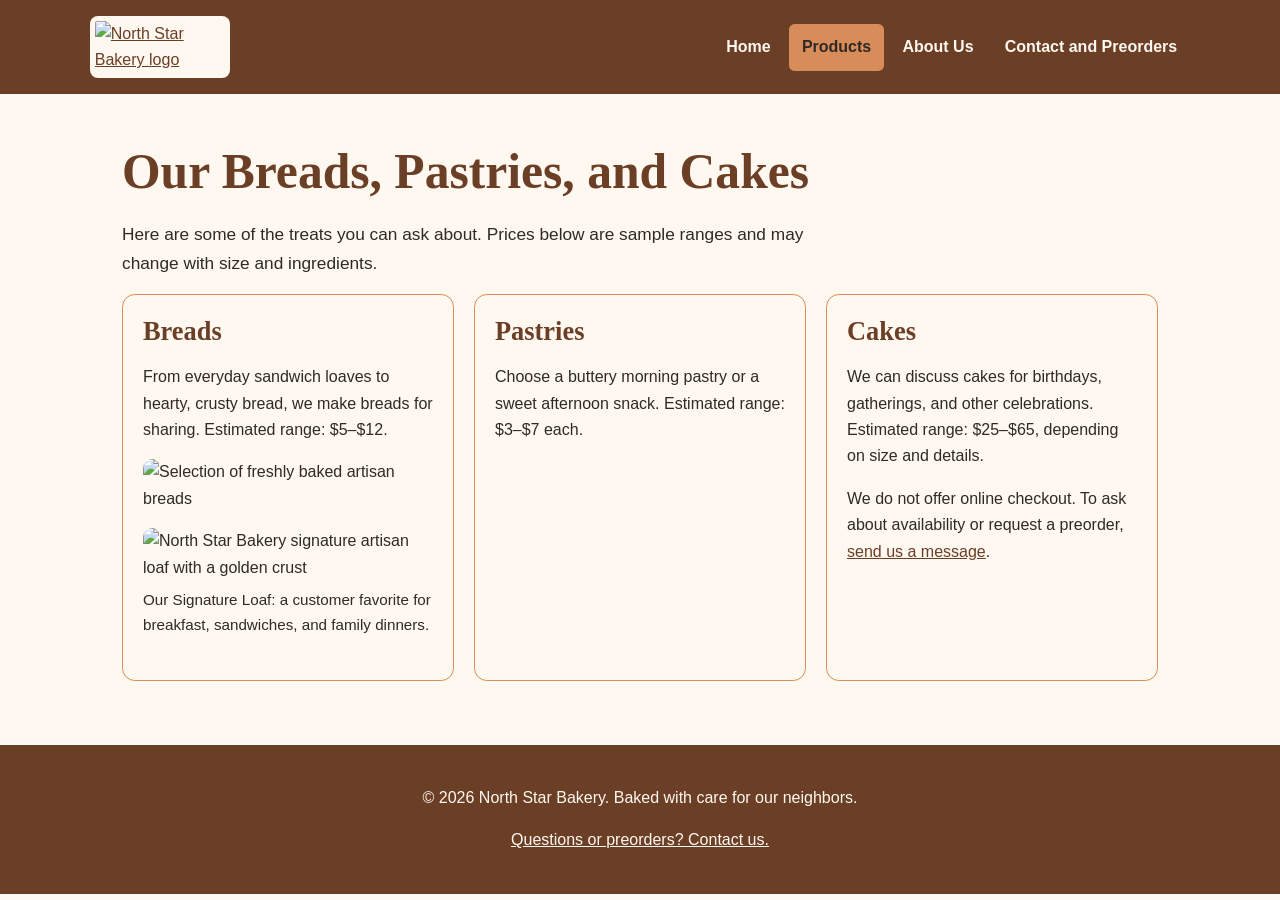
==== products.html @ ea1f99c6 "Add files via upload" ====
<!DOCTYPE html>
<html lang="en">
<head>
  <meta charset="UTF-8">
  <meta name="viewport" content="width=device-width, initial-scale=1.0">
  <title>Products | North Star Bakery</title>
  <link rel="stylesheet" href="styles.css">
</head>
<body>
  <header>
    <a href="index.html"><img src="media/bakery-logo.png" alt="North Star Bakery logo" width="160"></a>
    <nav aria-label="Main navigation">
      <ul>
        <li><a href="index.html">Home</a></li>
        <li><a href="products.html" aria-current="page">Products</a></li>
        <li><a href="about.html">About Us</a></li>
        <li><a href="contact.html">Contact and Preorders</a></li>
      </ul>
    </nav>
  </header>
  <main>
    <h1>Our Breads, Pastries, and Cakes</h1>
    <p>Here are some of the treats you can ask about. Prices below are sample ranges and may change with size and ingredients.</p>
    <div class="content-grid">
    <section>
      <h2>Breads</h2>
      <p>From everyday sandwich loaves to hearty, crusty bread, we make breads for sharing. Estimated range: $5–$12.</p>
      <img src="media/bakery-bread.jpg" alt="Selection of freshly baked artisan breads" width="600">
      <figure>
        <img src="media/bakery-signature-loaf.jpg" alt="North Star Bakery signature artisan loaf with a golden crust" width="550">
        <figcaption>Our Signature Loaf: a customer favorite for breakfast, sandwiches, and family dinners.</figcaption>
      </figure>
    </section>
    <section>
      <h2>Pastries</h2>
      <p>Choose a buttery morning pastry or a sweet afternoon snack. Estimated range: $3–$7 each.</p>
    </section>
    <section>
      <h2>Cakes</h2>
      <p>We can discuss cakes for birthdays, gatherings, and other celebrations. Estimated range: $25–$65, depending on size and details.</p>
      <p>We do not offer online checkout. To ask about availability or request a preorder, <a href="contact.html">send us a message</a>.</p>
    </section>
    </div>
  </main>
  <footer>
    <p>&copy; 2026 North Star Bakery. Baked with care for our neighbors.</p>
    <p><a href="contact.html">Questions or preorders? Contact us.</a></p>
  </footer>
</body>
</html>
---- styles.css ----
/* North Star Bakery: mobile-first visual design */
:root { --cream:#FFF8F0; --brown:#6B3E26; --peach:#D88C5A; --charcoal:#2F2A26; }
* { box-sizing:border-box; }
html { scroll-behavior:smooth; }
body { margin:0; background:var(--cream); color:var(--charcoal); font-family:Arial,Helvetica,sans-serif; line-height:1.65; }
a { color:var(--brown); }
a:hover { text-decoration-thickness:2px; }
a:focus-visible, button:focus-visible, input:focus-visible, select:focus-visible, textarea:focus-visible { outline:3px solid var(--peach); outline-offset:3px; }
header { background:var(--brown); padding:1rem max(1rem,calc((100% - 1100px)/2)); display:flex; flex-direction:column; align-items:center; gap:.75rem; }
header img { display:block; max-width:140px; height:auto; background:var(--cream); border-radius:.5rem; padding:.3rem; }
nav { width:100%; }
nav ul { display:flex; flex-wrap:wrap; justify-content:center; gap:.35rem; list-style:none; margin:0; padding:0; }
nav a { display:block; color:var(--cream); font-weight:bold; padding:.65rem .8rem; text-decoration:none; border-radius:.35rem; }
nav a:hover,nav a[aria-current="page"] { background:var(--peach); color:var(--charcoal); }
main { max-width:1100px; margin:auto; padding:1.5rem 1rem 3rem; }
h1,h2,h3 { font-family:Georgia,'Times New Roman',serif; color:var(--brown); line-height:1.25; }
h1 { font-size:clamp(2rem,5vw,3.1rem); margin:.4rem 0 1rem; }
h2 { font-size:1.65rem; margin:0 0 .7rem; }
h3 { font-size:1.2rem; }
main > p { max-width:72ch; font-size:1.08rem; }
section { background:#FFF8F0; border:1px solid var(--peach); border-radius:.8rem; padding:1.25rem; margin:1.3rem 0; }
section p { max-width:75ch; }
img,video { max-width:100%; height:auto; border-radius:.6rem; }
picture img { display:block; width:100%; max-height:420px; object-fit:cover; }
figure { margin:1rem 0; }
figcaption { font-size:.95rem; padding:.4rem 0; }
form { max-width:750px; }
fieldset { border:1px solid var(--brown); border-radius:.6rem; padding:1rem; margin:1rem 0; }
legend { font-weight:bold; color:var(--brown); padding:0 .4rem; }
label { display:inline-block; font-weight:bold; margin-bottom:.25rem; }
input,select,textarea { display:block; width:100%; padding:.7rem; border:1px solid var(--brown); border-radius:.3rem; background:white; color:var(--charcoal); font:inherit; }
textarea { resize:vertical; }
button,input[type="submit"] { width:auto; cursor:pointer; padding:.8rem 1.3rem; border:0; border-radius:.4rem; background:var(--brown); color:var(--cream); font:inherit; font-weight:bold; }
button:hover,input[type="submit"]:hover { background:var(--peach); color:var(--charcoal); }
footer { background:var(--brown); color:var(--cream); text-align:center; padding:1.5rem 1rem; }
footer a { color:var(--cream); }
/* Larger screens: horizontal navigation and flexible content cards */
@media (min-width:760px) {
 header { flex-direction:row; justify-content:space-between; }
 nav { width:auto; }
 main { padding:2.5rem 2rem 4rem; }
 main > section { padding:1.8rem 2rem; }
 .content-grid { display:flex; flex-wrap:wrap; gap:1.25rem; align-items:stretch; }
 .content-grid > section { flex:1 1 280px; margin:0; }
 .content-grid > section img { width:100%; }
}
@media (prefers-reduced-motion:reduce) { html { scroll-behavior:auto; } }
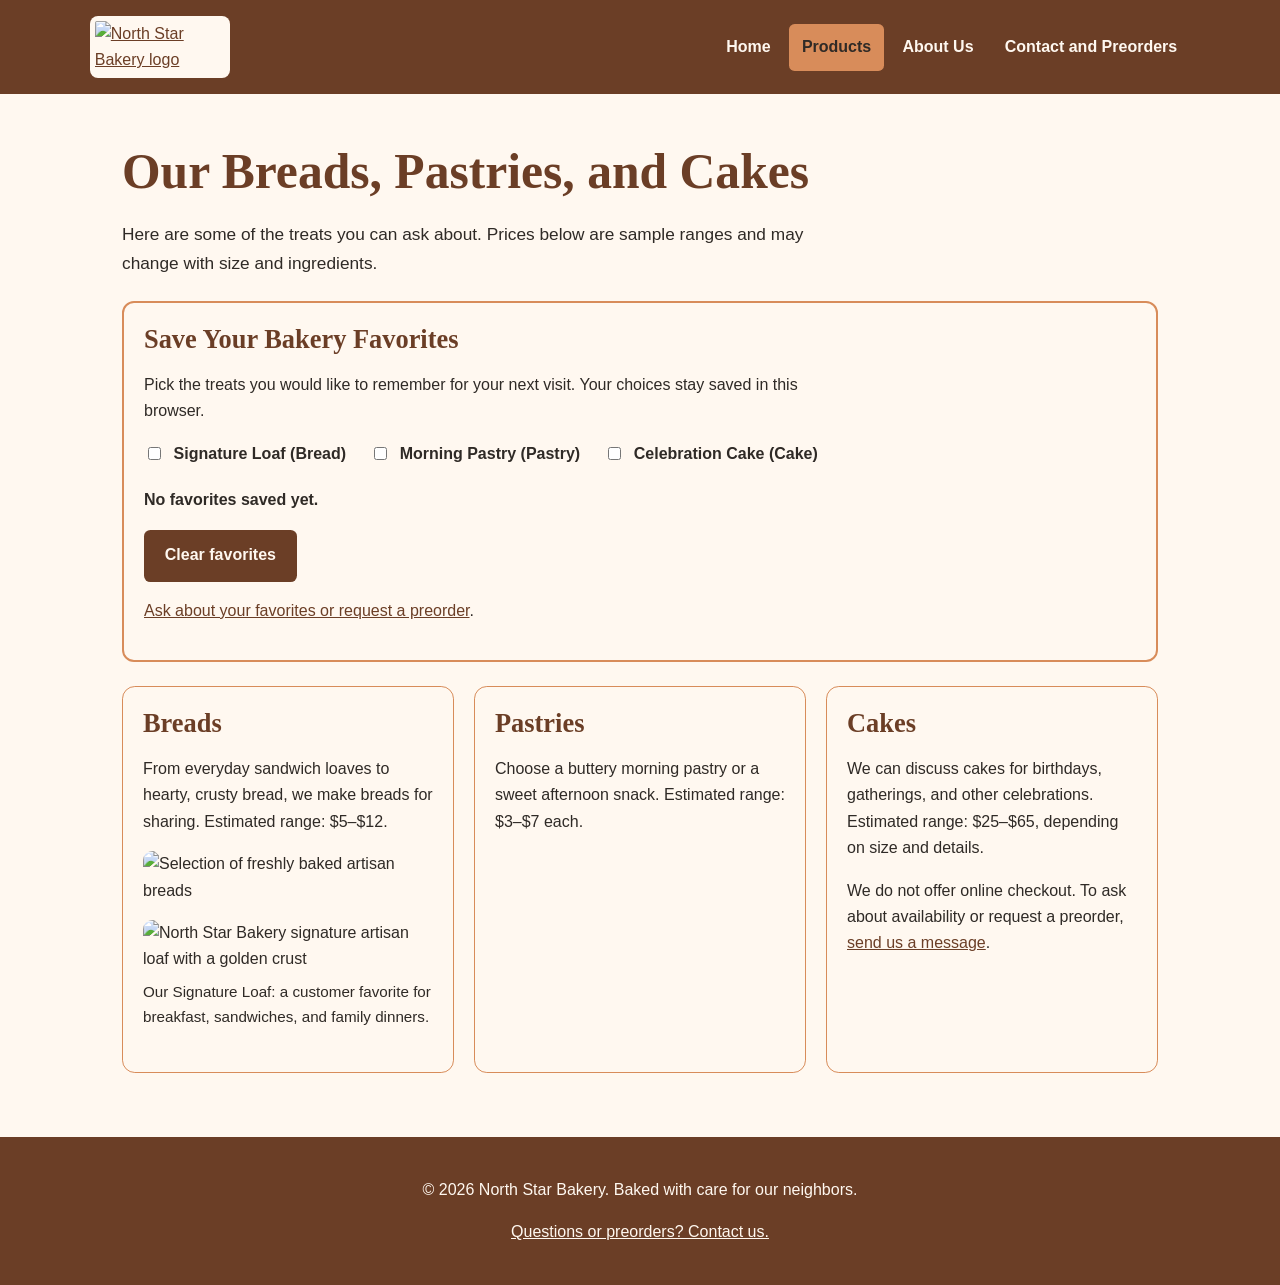
==== commit dc229495: "Add files via upload" ====
--- a/products.html
+++ b/products.html
@@ -21,6 +21,14 @@
   <main>
     <h1>Our Breads, Pastries, and Cakes</h1>
     <p>Here are some of the treats you can ask about. Prices below are sample ranges and may change with size and ingredients.</p>
+    <section class="favorites-panel" aria-labelledby="favorites-heading">
+      <h2 id="favorites-heading">Save Your Bakery Favorites</h2>
+      <p>Pick the treats you would like to remember for your next visit. Your choices stay saved in this browser.</p>
+      <div id="favorite-options" class="favorites-list"></div>
+      <p id="favorite-summary" class="feedback" role="status" aria-live="polite">No favorites saved yet.</p>
+      <button id="clear-favorites" type="button">Clear favorites</button>
+      <p><a href="contact.html">Ask about your favorites or request a preorder</a>.</p>
+    </section>
     <div class="content-grid">
     <section>
       <h2>Breads</h2>
@@ -46,5 +54,6 @@
     <p>&copy; 2026 North Star Bakery. Baked with care for our neighbors.</p>
     <p><a href="contact.html">Questions or preorders? Contact us.</a></p>
   </footer>
+  <script src="script.js" defer></script>
 </body>
 </html>
--- a/styles.css
+++ b/styles.css
@@ -45,3 +45,14 @@
  .content-grid > section img { width:100%; }
 }
 @media (prefers-reduced-motion:reduce) { html { scroll-behavior:auto; } }
+
+/* Touchstone 4: favorite selections and inline form feedback */
+.favorites-panel { border:2px solid var(--peach); border-radius:12px; padding:1.25rem; margin:1.5rem 0; }
+.favorites-list { display:flex; flex-direction:column; gap:.65rem; margin:1rem 0; }
+.favorite-choice { display:flex; gap:.6rem; align-items:center; cursor:pointer; }
+.favorite-choice input { width:auto; accent-color:var(--brown); }
+.feedback { font-weight:700; }
+.field-error { display:block; color:#8a281b; font-size:.95rem; font-weight:700; margin:.25rem 0; }
+[aria-invalid="true"] { border:2px solid #8a281b; }
+#form-status { font-weight:700; }
+@media (min-width:700px) { .favorites-list { flex-direction:row; flex-wrap:wrap; gap:1.5rem; } }
